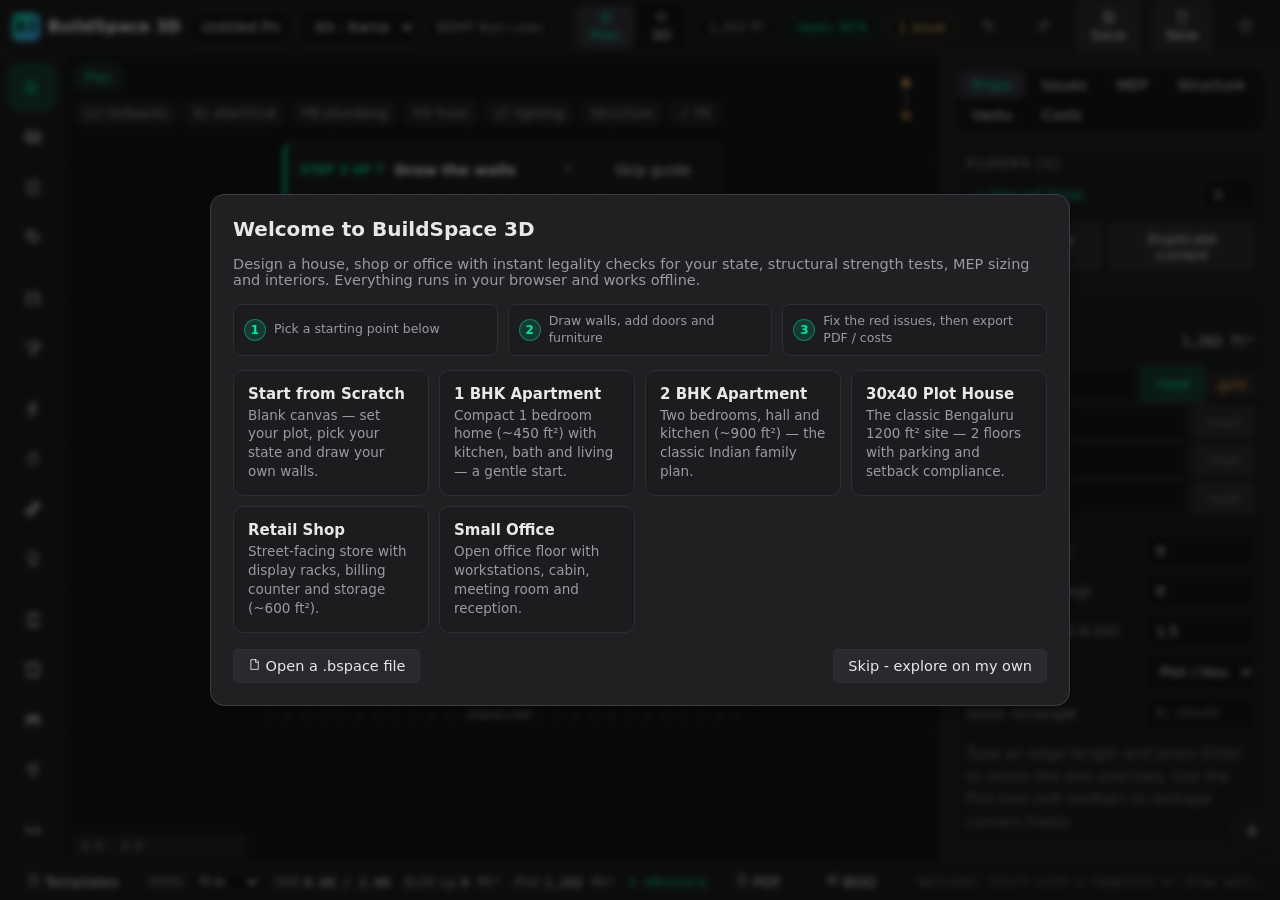
==== index.html @ 03e19fe8 "bathroom + stairs + lighting + exports" ====
<!doctype html>
<html lang="en">
  <head>
    <meta charset="UTF-8" />
    <meta
      http-equiv="Content-Security-Policy"
      content="default-src 'self'; script-src 'self'; style-src 'self' 'unsafe-inline'; img-src 'self' data: blob:; font-src 'self' data:; connect-src 'self' blob: data:; worker-src 'self' blob:; object-src 'none'; base-uri 'none'; form-action 'none'"
    />
    <meta name="viewport" content="width=device-width, initial-scale=1.0, maximum-scale=1.0, user-scalable=no" />
    <meta name="description" content="BuildSpace 3D - design homes, shops and offices with real-time Indian municipal compliance, MEP and interiors. 100% offline." />
    <meta name="referrer" content="no-referrer" />
    <meta name="color-scheme" content="dark" />
    <link rel="icon" type="image/svg+xml" href="./icon.svg" />
    <title>BuildSpace 3D — Indian Space Planner</title>
    <script type="module" crossorigin src="./assets/index-BClpsELa.js"></script>
    <link rel="modulepreload" crossorigin href="./assets/_commonjsHelpers-Cpj98o6Y.js">
    <link rel="modulepreload" crossorigin href="./assets/jspdf-D_50u9Lj.js">
    <link rel="modulepreload" crossorigin href="./assets/geolib-B4HvDXQ4.js">
    <link rel="modulepreload" crossorigin href="./assets/three-B9eLaj5N.js">
    <link rel="modulepreload" crossorigin href="./assets/xlsx-3SA47z_C.js">
    <link rel="stylesheet" crossorigin href="./assets/index-CQY9-BZ9.css">
  <link rel="manifest" href="./manifest.webmanifest"><script id="vite-plugin-pwa:register-sw" src="./registerSW.js"></script></head>
  <body>
    <div id="root"></div>
  </body>
</html>
---- assets/index-CQY9-BZ9.css ----
.how-strip{display:flex;gap:10px;margin-bottom:14px}.how-item{flex:1;display:flex;align-items:center;gap:8px;background:var(--bg-raised);border:1px solid var(--border);border-radius:8px;padding:8px 10px;font-size:12.5px;color:var(--text-dim);line-height:1.35}.how-item .n{width:22px;height:22px;flex-shrink:0;border-radius:50%;background:var(--accent-dim);color:var(--accent);border:1px solid rgba(0,229,160,.4);display:grid;place-items:center;font-weight:700;font-size:12px}.walkthrough{position:absolute;top:88px;left:50%;transform:translate(-50%);z-index:8;background:#1c1c1ef0;border:1px solid var(--border-strong);border-left:3px solid var(--accent);border-radius:10px;padding:10px 14px;max-width:min(560px,calc(100% - 220px));box-shadow:var(--shadow);-webkit-backdrop-filter:blur(3px);backdrop-filter:blur(3px)}.walkthrough .wt-head{display:flex;align-items:center;gap:10px}.walkthrough .wt-step{font-size:11.5px;color:var(--accent);font-weight:700;text-transform:uppercase;letter-spacing:.6px;white-space:nowrap}.walkthrough .wt-title{font-weight:600;font-size:14.5px;color:var(--text);flex:1}.walkthrough .wt-how{font-size:13px;color:var(--text-dim);line-height:1.5;margin-top:6px}.walkthrough .wt-actions{margin-top:8px;display:flex;gap:8px}.walkthrough .wt-actions button{font-size:13px;padding:5px 12px}.edge-table{display:flex;flex-direction:column;gap:4px;margin:6px 0;max-height:180px;overflow-y:auto}.edge-row{display:flex;align-items:center;gap:6px}.edge-idx{`n width: 30px;`n font-size: 12.5px;color:var(--text-faint);font-family:var(--mono)}.edge-row input{flex:1;min-width:0;font-family:var(--mono);font-size:13.5px}.mini{`n padding: 4px 9px;`n font-size: 12.5px;border-radius:4px;background:var(--bg-hover);border:1px solid var(--border);color:var(--text-faint)}.mini.on{background:var(--accent-dim);border-color:#00e5a066;color:var(--accent)}.gate-flag{font-size:13.5px;color:var(--orange);border:1px solid rgba(255,180,84,.4);padding:1px 6px;border-radius:4px}.hint-text{`n font-size: 13px;color:var(--text-faint);line-height:1.5;margin:6px 0 0}.guide-pct{color:var(--accent);font-size:13px;margin-left:6px}.guide-bar{height:5px;background:var(--bg-hover);border-radius:3px;overflow:hidden;margin-bottom:8px}.guide-fill{height:100%;background:linear-gradient(90deg,var(--accent),var(--blue));border-radius:3px;transition:width .3s}.storey-h{width:52px!important;font-family:var(--mono);font-size:13px}.empty-hint{position:absolute;top:50%;left:50%;transform:translate(-50%,-50%);text-align:center;z-index:10;color:var(--text-dim);display:flex;flex-direction:column;align-items:center;gap:8px;pointer-events:none;background:#141414b8;padding:22px 30px;border:1px solid var(--border);border-radius:12px;-webkit-backdrop-filter:blur(2px);backdrop-filter:blur(2px)}.empty-hint button{pointer-events:auto}.empty-hint .empty-actions{display:flex;gap:8px;pointer-events:auto}.empty-hint .dismiss{font-size:11.5px;color:var(--text-faint);border:none;background:transparent}.empty-hint .t1{font-weight:700;font-size:15px;color:var(--text)}.empty-hint .t2{font-size:12.5px;max-width:320px;line-height:1.5}.empty-hint button{margin-top:2px}.empty-hint svg{color:var(--text-faint)}.kbd{font-family:var(--mono);font-size:12.5px;background:var(--bg-hover);border:1px solid var(--border-strong);border-bottom-width:2px;border-radius:4px;padding:1px 6px;color:var(--text);white-space:nowrap}:root{--bg: #141414;--bg-raised: #1c1c1e;--bg-panel: #202023;--bg-hover: #2a2a2e;--bg-active: #323238;--border: #2e2e33;--border-strong: #3d3d44;--text: #e8e8ea;--text-dim: #9a9aa3;--text-faint: #6b6b74;--accent: #00e5a0;--accent-dim: rgba(0, 229, 160, .14);--blue: #4f9cf9;--orange: #ffb454;--red: #ff5c5c;--yellow: #ffd166;--purple: #b78cff;--radius: 10px;--radius-sm: 5px;--shadow: 0 4px 16px rgba(0, 0, 0, .4);--font: "Segoe UI", system-ui, -apple-system, sans-serif;--mono: "Cascadia Code", "Consolas", monospace}*{box-sizing:border-box}html,body,#root{height:100%;margin:0;overflow:hidden}body{background:var(--bg);color:var(--text);font-family:var(--font);font-size:15px;-webkit-font-smoothing:antialiased}::-webkit-scrollbar{width:9px;height:9px}::-webkit-scrollbar-thumb{background:var(--border-strong);border-radius:5px}::-webkit-scrollbar-track{background:transparent}button{font-family:var(--font);color:var(--text);background:var(--bg-hover);border:1px solid var(--border);border-radius:var(--radius-sm);padding:8px 14px;cursor:pointer;font-size:14.5px;transition:background .12s,border-color .12s}button:hover{background:var(--bg-active);border-color:var(--border-strong)}button.primary{background:var(--accent);border-color:var(--accent);color:#06281e;font-weight:600}button.primary:hover{filter:brightness(1.08)}button.active{background:var(--accent-dim);border-color:var(--accent);color:var(--accent)}button.ghost{background:transparent;border-color:transparent}button.ghost:hover{background:var(--bg-hover)}input,select{font-family:var(--font);font-size:14px;color:var(--text);background:var(--bg);border:1px solid var(--border);border-radius:var(--radius-sm);padding:7px 10px;outline:none;min-width:0}input:focus,select:focus{border-color:var(--accent)}.app{display:grid;grid-template-rows:54px 1fr 38px;grid-template-columns:minmax(0,1fr);height:100%}.mid{display:grid;grid-template-columns:64px 1fr auto;min-height:0}.viewport-wrap{position:relative;min-width:0;min-height:0;background:var(--bg)}.viewport-wrap canvas{display:block}.viewport-inner{position:absolute;top:0;right:0;bottom:0;left:0;outline:none}.viewport-inner canvas{display:block}.catalog-float{position:absolute;top:120px;left:12px;z-index:30;background:var(--bg-panel);border:1px solid var(--border-strong);border-radius:var(--radius);padding:10px;display:grid;grid-template-columns:repeat(3,1fr);gap:6px;box-shadow:var(--shadow);max-height:70%;overflow-y:auto;width:320px}.topbar{font-size:15px;display:flex;align-items:center;gap:10px;padding:0 12px;background:var(--bg-raised);border-bottom:1px solid var(--border);z-index:20}.logo{display:flex;align-items:center;gap:8px;font-weight:700;font-size:16px;letter-spacing:.2px;white-space:nowrap}.logo .dot{width:28px;height:28px;border-radius:7px;background:linear-gradient(135deg,var(--accent),var(--blue));display:grid;place-items:center;color:#04281d;font-size:15px;font-weight:800}.topbar .spacer{flex:1}.seg{display:flex;background:var(--bg);border:1px solid var(--border);border-radius:var(--radius);padding:2px;gap:2px}.seg button{border:none;background:transparent;padding:6px 14px;border-radius:7px}.seg button.active{background:var(--bg-active);color:var(--accent)}.chip{display:inline-flex;align-items:center;gap:5px;padding:3px 9px;border-radius:999px;font-size:13.5px;border:1px solid var(--border);background:var(--bg);color:var(--text-dim);white-space:nowrap}.chip.good{color:var(--accent);border-color:#00e5a059}.chip.warn{color:var(--yellow);border-color:#ffd16659}.chip.bad{color:var(--red);border-color:#ff5c5c66}.rail{display:flex;flex-direction:column;align-items:center;gap:6px;padding:10px 0;background:var(--bg-raised);border-right:1px solid var(--border);overflow-y:auto}.rail .group{display:flex;flex-direction:column;gap:4px;padding-bottom:8px;border-bottom:1px solid var(--border)}.rail .group:last-child{border-bottom:none}.toolbtn{width:46px;height:46px;display:grid;place-items:center;border-radius:var(--radius);font-size:19px;background:transparent;border:1px solid transparent;position:relative}.toolbtn:hover{background:var(--bg-hover)}.toolbtn.active{background:var(--accent-dim);border-color:#00e5a066}.toolbtn .tip{position:absolute;left:46px;top:50%;transform:translateY(-50%);background:var(--bg-panel);border:1px solid var(--border-strong);padding:4px 9px;border-radius:var(--radius-sm);font-size:13.5px;white-space:nowrap;opacity:0;pointer-events:none;transition:opacity .1s;z-index:50;box-shadow:var(--shadow)}.toolbtn:hover .tip{opacity:1}.panel{background:var(--bg-panel);border-left:1px solid var(--border);overflow-y:auto;padding:14px;display:flex;flex-direction:column;gap:12px;width:340px}.panel.closed{display:none}.panel h3{margin:0;font-size:13.5px;text-transform:uppercase;letter-spacing:.8px;color:var(--text-faint)}.card{background:var(--bg-raised);border:1px solid var(--border);border-radius:var(--radius);padding:10px;display:flex;flex-direction:column;gap:8px}.row{display:flex;align-items:center;gap:6px}.row label{flex:1;color:var(--text-dim);font-size:14px;min-width:0}.row input,.row select{width:110px}.row input.wide{width:100%}.kv{display:flex;justify-content:space-between;font-size:13.5px;padding:3px 0;border-bottom:1px dashed var(--border)}.kv:last-child{border-bottom:none}.kv .k{color:var(--text-dim)}.kv .v{font-family:var(--mono);font-size:13.5px}.violation{border-left:3px solid var(--red);background:#ff5c5c12;padding:8px 10px;border-radius:var(--radius-sm);font-size:12px;line-height:1.45}.violation.warn{border-left-color:var(--yellow);background:#ffd1660f}.violation .title{font-weight:600;margin-bottom:2px}.violation .hint{color:var(--text-dim);font-size:13px;margin-top:3px}.footer{display:flex;min-width:0;align-items:center;gap:14px;padding:0 12px;background:var(--bg-raised);border-top:1px solid var(--border);font-size:13.5px;color:var(--text-dim);white-space:nowrap;overflow:hidden}.footer .spacer{flex:1}.footer .fval{color:var(--text);font-family:var(--mono);font-size:13px}.modal-back{position:fixed;top:0;right:0;bottom:0;left:0;background:#0000008c;display:grid;place-items:center;z-index:100;-webkit-backdrop-filter:blur(3px);backdrop-filter:blur(3px)}.modal{background:var(--bg-panel);border:1px solid var(--border-strong);border-radius:14px;padding:22px;width:min(860px,92vw);max-height:86vh;overflow-y:auto;box-shadow:var(--shadow)}.modal h2{margin:0 0 4px;font-size:20px}.modal .sub{color:var(--text-dim);margin-bottom:16px;font-size:14.5px}.tpl-grid{display:grid;grid-template-columns:repeat(auto-fill,minmax(180px,1fr));gap:10px}.tpl{border:1px solid var(--border);border-radius:10px;padding:14px;cursor:pointer;background:var(--bg-raised);transition:border-color .12s,transform .08s}.tpl:hover{border-color:var(--accent);transform:translateY(-1px)}.tpl .icon{font-size:26px;margin-bottom:8px}.tpl .name{font-weight:600;margin-bottom:3px}.tpl .desc{color:var(--text-dim);font-size:13.5px;line-height:1.4}.vp-overlay{position:absolute;top:10px;left:10px;display:flex;gap:6px;z-index:5;flex-wrap:wrap}.vp-overlay .ol{background:var(--bg-panel);border:1px solid var(--border);border-radius:var(--radius);padding:4px 9px;font-size:13.5px;color:var(--text-dim);display:flex;align-items:center;gap:6px}.vp-overlay .ol.on{color:var(--accent);border-color:#00e5a066}.vp-hint{position:absolute;bottom:12px;left:50%;transform:translate(-50%);background:var(--bg-panel);border:1px solid var(--border-strong);padding:6px 14px;border-radius:999px;font-size:12px;color:var(--text-dim);z-index:5;pointer-events:none;box-shadow:var(--shadow)}.badge-count{background:var(--red);color:#fff;font-size:9.5px;min-width:15px;height:15px;border-radius:8px;display:inline-grid;place-items:center;padding:0 4px;font-weight:700}.cat-grid{display:grid;grid-template-columns:repeat(3,1fr);gap:6px}.cat-item{border:1px solid var(--border);border-radius:var(--radius-sm);padding:8px 4px;text-align:center;cursor:pointer;font-size:13px;color:var(--text-dim);background:var(--bg-raised)}.cat-item:hover{border-color:var(--accent);color:var(--text)}.cat-item.active{border-color:var(--accent);background:var(--accent-dim);color:var(--accent)}.cat-item .ic{font-size:17px;display:block;margin-bottom:3px}table.results{width:100%;border-collapse:collapse;font-size:13.5px}table.results th{text-align:left;color:var(--text-faint);font-weight:600;padding:4px 6px;border-bottom:1px solid var(--border)}table.results td{padding:5px 6px;border-bottom:1px solid var(--border)}table.results tr.ok td.verdict{color:var(--accent)}table.results tr.marginal td.verdict{color:var(--yellow)}table.results tr.fail td.verdict{color:var(--red)}.guide-step{display:flex;gap:9px;align-items:flex-start;font-size:14px;color:var(--text-dim);padding:4px 0}.guide-step .n{width:22px;height:22px;border-radius:50%;display:grid;place-items:center;font-size:13.5px;background:var(--bg-hover);border:1px solid var(--border);flex-shrink:0}.guide-step.done{color:var(--accent)}.guide-step.done .n{background:var(--accent-dim);border-color:var(--accent)}@media(max-width:480px){.footer{gap:4px;padding:0 8px}.footer .ghost{padding:4px 6px;font-size:12.5px}.footer>span:not(:has(select)),.footer .fval{display:none}}@media(max-width:1100px){.topbar .chip{display:none}.topbar input{width:110px!important}.topbar .logo span{display:none}.panel{position:fixed;right:0;top:54px;bottom:38px;width:min(340px,88vw);z-index:60;box-shadow:var(--shadow);border-left:1px solid var(--border-strong);display:none}.panel:not(.closed){display:flex}.footer{gap:8px}.footer .foot-optional,.footer .fval:last-of-type{display:none}.footer .ghost{padding:5px 9px}}.panel-toggle{display:grid;place-items:center;position:fixed;right:10px;bottom:50px;z-index:61;width:38px;height:38px;border-radius:50%;background:var(--bg-panel);color:var(--text);border:1px solid var(--border-strong);cursor:pointer;box-shadow:var(--shadow)}.panel-toggle:hover{border-color:var(--accent);color:var(--accent)}.footer{overflow:hidden}.footer select{font-size:13.5px}.footer .fval:last-of-type{overflow:hidden;text-overflow:ellipsis;max-width:40vw}.coord-badge{position:absolute;bottom:12px;left:12px;z-index:6;background:var(--bg-panel);border:1px solid var(--border-strong);border-radius:6px;padding:3px 9px;font-family:var(--mono);font-size:11.5px;color:var(--text-dim);pointer-events:none}
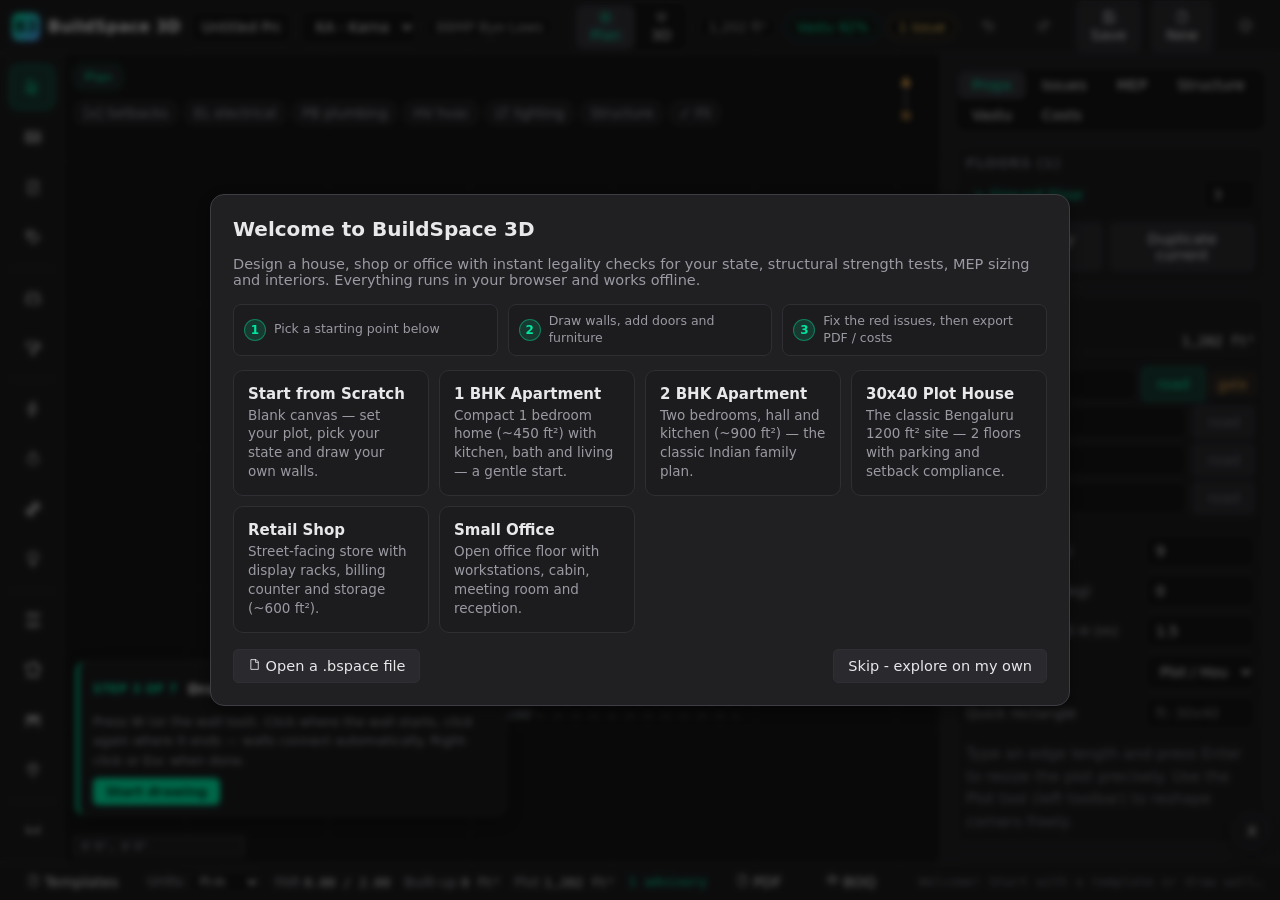
==== commit e525e735: "tagging columns walkthrough fixes" ====
--- a/index.html
+++ b/index.html
@@ -12,13 +12,13 @@
     <meta name="color-scheme" content="dark" />
     <link rel="icon" type="image/svg+xml" href="./icon.svg" />
     <title>BuildSpace 3D — Indian Space Planner</title>
-    <script type="module" crossorigin src="./assets/index-BClpsELa.js"></script>
+    <script type="module" crossorigin src="./assets/index-Cco6lRXh.js"></script>
     <link rel="modulepreload" crossorigin href="./assets/_commonjsHelpers-Cpj98o6Y.js">
     <link rel="modulepreload" crossorigin href="./assets/jspdf-D_50u9Lj.js">
     <link rel="modulepreload" crossorigin href="./assets/geolib-B4HvDXQ4.js">
     <link rel="modulepreload" crossorigin href="./assets/three-B9eLaj5N.js">
     <link rel="modulepreload" crossorigin href="./assets/xlsx-3SA47z_C.js">
-    <link rel="stylesheet" crossorigin href="./assets/index-CQY9-BZ9.css">
+    <link rel="stylesheet" crossorigin href="./assets/index-WE7HTq63.css">
   <link rel="manifest" href="./manifest.webmanifest"><script id="vite-plugin-pwa:register-sw" src="./registerSW.js"></script></head>
   <body>
     <div id="root"></div>
--- a/assets/index-WE7HTq63.css
+++ b/assets/index-WE7HTq63.css
@@ -0,0 +1 @@
+.walkthrough{position:absolute;bottom:46px;left:12px;transform:none;z-index:8;pointer-events:none;background:#1c1c1ef0;border:1px solid var(--border-strong);border-left:3px solid var(--accent);border-radius:10px;padding:10px 14px;max-width:min(430px,70%);box-shadow:var(--shadow);-webkit-backdrop-filter:blur(3px);backdrop-filter:blur(3px)}.walkthrough .wt-head{display:flex;align-items:center;gap:10px}.walkthrough .wt-step{font-size:11.5px;color:var(--accent);font-weight:700;text-transform:uppercase;letter-spacing:.6px;white-space:nowrap}.walkthrough .wt-title{font-weight:600;font-size:14.5px;color:var(--text);flex:1}.walkthrough .wt-how{font-size:13px;color:var(--text-dim);line-height:1.5;margin-top:6px}.walkthrough .wt-actions{margin-top:8px;display:flex;gap:8px}.walkthrough button,.walkthrough input{pointer-events:auto}.walkthrough .wt-actions button{font-size:13px;padding:5px 12px}.how-strip{display:flex;gap:10px;margin-bottom:14px}.how-item{flex:1;display:flex;align-items:center;gap:8px;background:var(--bg-raised);border:1px solid var(--border);border-radius:8px;padding:8px 10px;font-size:12.5px;color:var(--text-dim);line-height:1.35}.how-item .n{width:22px;height:22px;flex-shrink:0;border-radius:50%;background:var(--accent-dim);color:var(--accent);border:1px solid rgba(0,229,160,.4);display:grid;place-items:center;font-weight:700;font-size:12px}.edge-table{display:flex;flex-direction:column;gap:4px;margin:6px 0;max-height:180px;overflow-y:auto}.edge-row{display:flex;align-items:center;gap:6px}.edge-idx{`n width: 30px;`n font-size: 12.5px;color:var(--text-faint);font-family:var(--mono)}.edge-row input{flex:1;min-width:0;font-family:var(--mono);font-size:13.5px}.mini{`n padding: 4px 9px;`n font-size: 12.5px;border-radius:4px;background:var(--bg-hover);border:1px solid var(--border);color:var(--text-faint)}.mini.on{background:var(--accent-dim);border-color:#00e5a066;color:var(--accent)}.gate-flag{font-size:13.5px;color:var(--orange);border:1px solid rgba(255,180,84,.4);padding:1px 6px;border-radius:4px}.hint-text{`n font-size: 13px;color:var(--text-faint);line-height:1.5;margin:6px 0 0}.guide-pct{color:var(--accent);font-size:13px;margin-left:6px}.guide-bar{height:5px;background:var(--bg-hover);border-radius:3px;overflow:hidden;margin-bottom:8px}.guide-fill{height:100%;background:linear-gradient(90deg,var(--accent),var(--blue));border-radius:3px;transition:width .3s}.storey-h{width:52px!important;font-family:var(--mono);font-size:13px}.empty-hint{position:absolute;top:50%;left:50%;transform:translate(-50%,-50%);text-align:center;z-index:10;color:var(--text-dim);display:flex;flex-direction:column;align-items:center;gap:8px;pointer-events:none;background:#141414b8;padding:22px 30px;border:1px solid var(--border);border-radius:12px;-webkit-backdrop-filter:blur(2px);backdrop-filter:blur(2px)}.empty-hint button{pointer-events:auto}.empty-hint .empty-actions{display:flex;gap:8px;pointer-events:auto}.empty-hint .dismiss{font-size:11.5px;color:var(--text-faint);border:none;background:transparent}.empty-hint .t1{font-weight:700;font-size:15px;color:var(--text)}.empty-hint .t2{font-size:12.5px;max-width:320px;line-height:1.5}.empty-hint button{margin-top:2px}.empty-hint svg{color:var(--text-faint)}.kbd{font-family:var(--mono);font-size:12.5px;background:var(--bg-hover);border:1px solid var(--border-strong);border-bottom-width:2px;border-radius:4px;padding:1px 6px;color:var(--text);white-space:nowrap}:root{--bg: #141414;--bg-raised: #1c1c1e;--bg-panel: #202023;--bg-hover: #2a2a2e;--bg-active: #323238;--border: #2e2e33;--border-strong: #3d3d44;--text: #e8e8ea;--text-dim: #9a9aa3;--text-faint: #6b6b74;--accent: #00e5a0;--accent-dim: rgba(0, 229, 160, .14);--blue: #4f9cf9;--orange: #ffb454;--red: #ff5c5c;--yellow: #ffd166;--purple: #b78cff;--radius: 10px;--radius-sm: 5px;--shadow: 0 4px 16px rgba(0, 0, 0, .4);--font: "Segoe UI", system-ui, -apple-system, sans-serif;--mono: "Cascadia Code", "Consolas", monospace}*{box-sizing:border-box}html,body,#root{height:100%;margin:0;overflow:hidden}body{background:var(--bg);color:var(--text);font-family:var(--font);font-size:15px;-webkit-font-smoothing:antialiased}::-webkit-scrollbar{width:9px;height:9px}::-webkit-scrollbar-thumb{background:var(--border-strong);border-radius:5px}::-webkit-scrollbar-track{background:transparent}button{font-family:var(--font);color:var(--text);background:var(--bg-hover);border:1px solid var(--border);border-radius:var(--radius-sm);padding:8px 14px;cursor:pointer;font-size:14.5px;transition:background .12s,border-color .12s}button:hover{background:var(--bg-active);border-color:var(--border-strong)}button.primary{background:var(--accent);border-color:var(--accent);color:#06281e;font-weight:600}button.primary:hover{filter:brightness(1.08)}button.active{background:var(--accent-dim);border-color:var(--accent);color:var(--accent)}button.ghost{background:transparent;border-color:transparent}button.ghost:hover{background:var(--bg-hover)}input,select{font-family:var(--font);font-size:14px;color:var(--text);background:var(--bg);border:1px solid var(--border);border-radius:var(--radius-sm);padding:7px 10px;outline:none;min-width:0}input:focus,select:focus{border-color:var(--accent)}.app{display:grid;grid-template-rows:54px 1fr 38px;grid-template-columns:minmax(0,1fr);height:100%}.mid{display:grid;grid-template-columns:64px 1fr auto;min-height:0}.viewport-wrap{position:relative;min-width:0;min-height:0;background:var(--bg)}.viewport-wrap canvas{display:block}.viewport-inner{position:absolute;top:0;right:0;bottom:0;left:0;outline:none}.viewport-inner canvas{display:block}.catalog-float{position:absolute;top:120px;left:12px;z-index:30;background:var(--bg-panel);border:1px solid var(--border-strong);border-radius:var(--radius);padding:10px;display:grid;grid-template-columns:repeat(3,1fr);gap:6px;box-shadow:var(--shadow);max-height:70%;overflow-y:auto;width:320px}.topbar{font-size:15px;display:flex;align-items:center;gap:10px;padding:0 12px;background:var(--bg-raised);border-bottom:1px solid var(--border);z-index:20}.logo{display:flex;align-items:center;gap:8px;font-weight:700;font-size:16px;letter-spacing:.2px;white-space:nowrap}.logo .dot{width:28px;height:28px;border-radius:7px;background:linear-gradient(135deg,var(--accent),var(--blue));display:grid;place-items:center;color:#04281d;font-size:15px;font-weight:800}.topbar .spacer{flex:1}.seg{display:flex;background:var(--bg);border:1px solid var(--border);border-radius:var(--radius);padding:2px;gap:2px}.seg button{border:none;background:transparent;padding:6px 14px;border-radius:7px}.seg button.active{background:var(--bg-active);color:var(--accent)}.chip{display:inline-flex;align-items:center;gap:5px;padding:3px 9px;border-radius:999px;font-size:13.5px;border:1px solid var(--border);background:var(--bg);color:var(--text-dim);white-space:nowrap}.chip.good{color:var(--accent);border-color:#00e5a059}.chip.warn{color:var(--yellow);border-color:#ffd16659}.chip.bad{color:var(--red);border-color:#ff5c5c66}.rail{display:flex;flex-direction:column;align-items:center;gap:6px;padding:10px 0;background:var(--bg-raised);border-right:1px solid var(--border);overflow-y:auto}.rail .group{display:flex;flex-direction:column;gap:4px;padding-bottom:8px;border-bottom:1px solid var(--border)}.rail .group:last-child{border-bottom:none}.toolbtn{width:46px;height:46px;display:grid;place-items:center;border-radius:var(--radius);font-size:19px;background:transparent;border:1px solid transparent;position:relative}.toolbtn:hover{background:var(--bg-hover)}.toolbtn.active{background:var(--accent-dim);border-color:#00e5a066}.toolbtn .tip{position:absolute;left:46px;top:50%;transform:translateY(-50%);background:var(--bg-panel);border:1px solid var(--border-strong);padding:4px 9px;border-radius:var(--radius-sm);font-size:13.5px;white-space:nowrap;opacity:0;pointer-events:none;transition:opacity .1s;z-index:50;box-shadow:var(--shadow)}.toolbtn:hover .tip{opacity:1}.panel{background:var(--bg-panel);border-left:1px solid var(--border);overflow-y:auto;padding:14px;display:flex;flex-direction:column;gap:12px;width:340px}.panel.closed{display:none}.panel h3{margin:0;font-size:13.5px;text-transform:uppercase;letter-spacing:.8px;color:var(--text-faint)}.card{background:var(--bg-raised);border:1px solid var(--border);border-radius:var(--radius);padding:10px;display:flex;flex-direction:column;gap:8px}.row{display:flex;align-items:center;gap:6px}.row label{flex:1;color:var(--text-dim);font-size:14px;min-width:0}.row input,.row select{width:110px}.row input.wide{width:100%}.kv{display:flex;justify-content:space-between;font-size:13.5px;padding:3px 0;border-bottom:1px dashed var(--border)}.kv:last-child{border-bottom:none}.kv .k{color:var(--text-dim)}.kv .v{font-family:var(--mono);font-size:13.5px}.violation{border-left:3px solid var(--red);background:#ff5c5c12;padding:8px 10px;border-radius:var(--radius-sm);font-size:12px;line-height:1.45}.violation.warn{border-left-color:var(--yellow);background:#ffd1660f}.violation .title{font-weight:600;margin-bottom:2px}.violation .hint{color:var(--text-dim);font-size:13px;margin-top:3px}.footer{display:flex;min-width:0;align-items:center;gap:14px;padding:0 12px;background:var(--bg-raised);border-top:1px solid var(--border);font-size:13.5px;color:var(--text-dim);white-space:nowrap;overflow:hidden}.footer .spacer{flex:1}.footer .fval{color:var(--text);font-family:var(--mono);font-size:13px}.modal-back{position:fixed;top:0;right:0;bottom:0;left:0;background:#0000008c;display:grid;place-items:center;z-index:100;-webkit-backdrop-filter:blur(3px);backdrop-filter:blur(3px)}.modal{background:var(--bg-panel);border:1px solid var(--border-strong);border-radius:14px;padding:22px;width:min(860px,92vw);max-height:86vh;overflow-y:auto;box-shadow:var(--shadow)}.modal h2{margin:0 0 4px;font-size:20px}.modal .sub{color:var(--text-dim);margin-bottom:16px;font-size:14.5px}.tpl-grid{display:grid;grid-template-columns:repeat(auto-fill,minmax(180px,1fr));gap:10px}.tpl{border:1px solid var(--border);border-radius:10px;padding:14px;cursor:pointer;background:var(--bg-raised);transition:border-color .12s,transform .08s}.tpl:hover{border-color:var(--accent);transform:translateY(-1px)}.tpl .icon{font-size:26px;margin-bottom:8px}.tpl .name{font-weight:600;margin-bottom:3px}.tpl .desc{color:var(--text-dim);font-size:13.5px;line-height:1.4}.vp-overlay{position:absolute;top:10px;left:10px;display:flex;gap:6px;z-index:5;flex-wrap:wrap}.vp-overlay .ol{background:var(--bg-panel);border:1px solid var(--border);border-radius:var(--radius);padding:4px 9px;font-size:13.5px;color:var(--text-dim);display:flex;align-items:center;gap:6px}.vp-overlay .ol.on{color:var(--accent);border-color:#00e5a066}.vp-hint{position:absolute;bottom:12px;left:50%;transform:translate(-50%);background:var(--bg-panel);border:1px solid var(--border-strong);padding:6px 14px;border-radius:999px;font-size:12px;color:var(--text-dim);z-index:5;pointer-events:none;box-shadow:var(--shadow)}.badge-count{background:var(--red);color:#fff;font-size:9.5px;min-width:15px;height:15px;border-radius:8px;display:inline-grid;place-items:center;padding:0 4px;font-weight:700}.cat-grid{display:grid;grid-template-columns:repeat(3,1fr);gap:6px}.cat-item{border:1px solid var(--border);border-radius:var(--radius-sm);padding:8px 4px;text-align:center;cursor:pointer;font-size:13px;color:var(--text-dim);background:var(--bg-raised)}.cat-item:hover{border-color:var(--accent);color:var(--text)}.cat-item.active{border-color:var(--accent);background:var(--accent-dim);color:var(--accent)}.cat-item .ic{font-size:17px;display:block;margin-bottom:3px}table.results{width:100%;border-collapse:collapse;font-size:13.5px}table.results th{text-align:left;color:var(--text-faint);font-weight:600;padding:4px 6px;border-bottom:1px solid var(--border)}table.results td{padding:5px 6px;border-bottom:1px solid var(--border)}table.results tr.ok td.verdict{color:var(--accent)}table.results tr.marginal td.verdict{color:var(--yellow)}table.results tr.fail td.verdict{color:var(--red)}.guide-step{display:flex;gap:9px;align-items:flex-start;font-size:14px;color:var(--text-dim);padding:4px 0}.guide-step .n{width:22px;height:22px;border-radius:50%;display:grid;place-items:center;font-size:13.5px;background:var(--bg-hover);border:1px solid var(--border);flex-shrink:0}.guide-step.done{color:var(--accent)}.guide-step.done .n{background:var(--accent-dim);border-color:var(--accent)}@media(max-width:480px){.footer{gap:4px;padding:0 8px}.footer .ghost{padding:4px 6px;font-size:12.5px}.footer>span:not(:has(select)),.footer .fval{display:none}}@media(max-width:1100px){.topbar .chip{display:none}.topbar input{width:110px!important}.topbar .logo span{display:none}.panel{position:fixed;right:0;top:54px;bottom:38px;width:min(340px,88vw);z-index:60;box-shadow:var(--shadow);border-left:1px solid var(--border-strong);display:none}.panel:not(.closed){display:flex}.footer{gap:8px}.footer .foot-optional,.footer .fval:last-of-type{display:none}.footer .ghost{padding:5px 9px}}.panel-toggle{display:grid;place-items:center;position:fixed;right:10px;bottom:50px;z-index:61;width:38px;height:38px;border-radius:50%;background:var(--bg-panel);color:var(--text);border:1px solid var(--border-strong);cursor:pointer;box-shadow:var(--shadow)}.panel-toggle:hover{border-color:var(--accent);color:var(--accent)}.footer{overflow:hidden}.footer select{font-size:13.5px}.footer .fval:last-of-type{overflow:hidden;text-overflow:ellipsis;max-width:40vw}.coord-badge{position:absolute;bottom:12px;left:12px;z-index:6;background:var(--bg-panel);border:1px solid var(--border-strong);border-radius:6px;padding:3px 9px;font-family:var(--mono);font-size:11.5px;color:var(--text-dim);pointer-events:none}
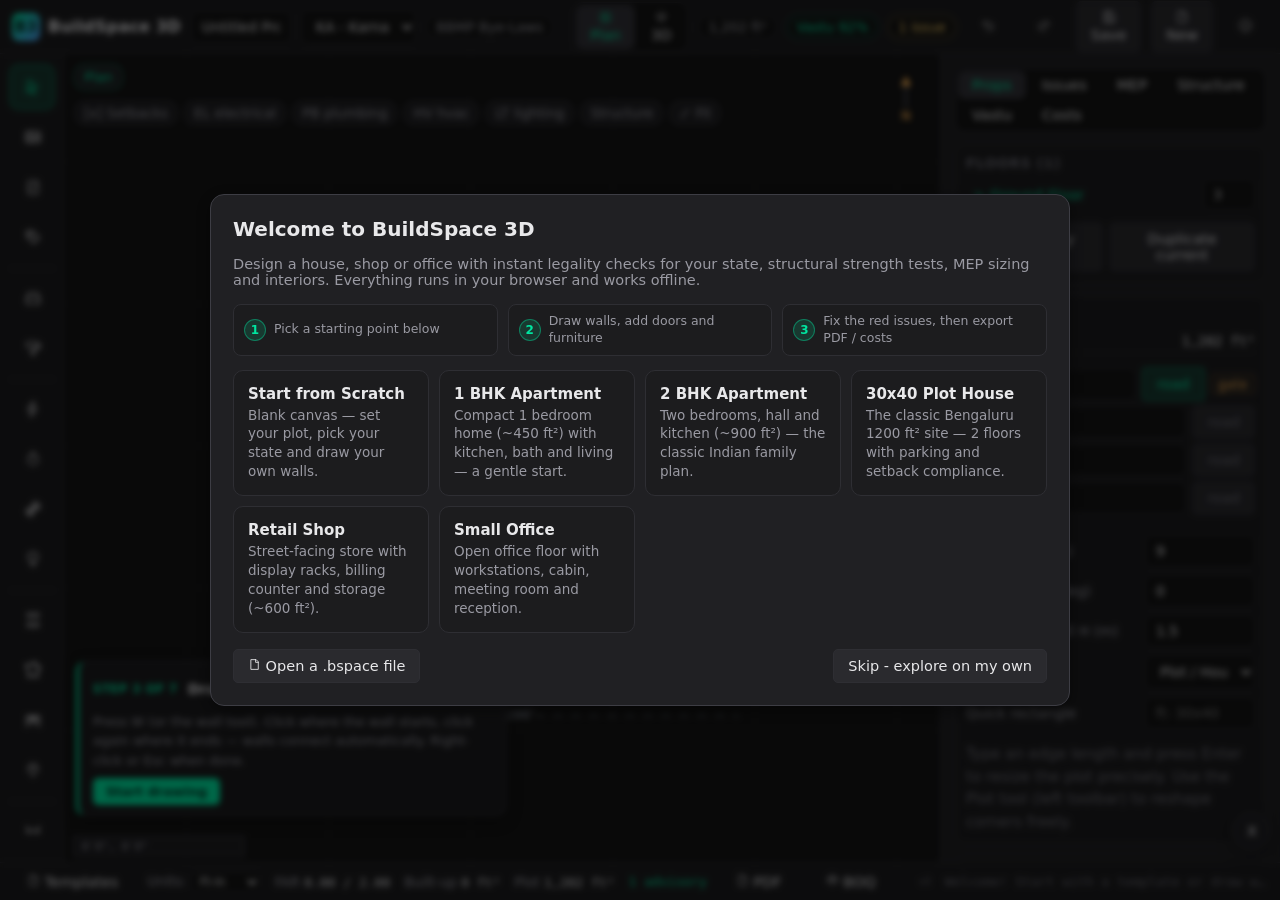
==== commit 65b2d615: "v3 - cache bust + cleanup outdated SW" ====
--- a/index.html
+++ b/index.html
@@ -12,14 +12,14 @@
     <meta name="color-scheme" content="dark" />
     <link rel="icon" type="image/svg+xml" href="./icon.svg" />
     <title>BuildSpace 3D — Indian Space Planner</title>
-    <script type="module" crossorigin src="./assets/index-Cco6lRXh.js"></script>
+    <script type="module" crossorigin src="./assets/index-Cb0tkci5.js"></script>
     <link rel="modulepreload" crossorigin href="./assets/_commonjsHelpers-Cpj98o6Y.js">
     <link rel="modulepreload" crossorigin href="./assets/jspdf-D_50u9Lj.js">
     <link rel="modulepreload" crossorigin href="./assets/geolib-B4HvDXQ4.js">
     <link rel="modulepreload" crossorigin href="./assets/three-B9eLaj5N.js">
     <link rel="modulepreload" crossorigin href="./assets/xlsx-3SA47z_C.js">
-    <link rel="stylesheet" crossorigin href="./assets/index-WE7HTq63.css">
-  <link rel="manifest" href="./manifest.webmanifest"><script id="vite-plugin-pwa:register-sw" src="./registerSW.js"></script></head>
+    <link rel="stylesheet" crossorigin href="./assets/index-wAKrK6X3.css">
+  <link rel="manifest" href="v3manifest.webmanifest"><script id="vite-plugin-pwa:register-sw" src="v3registerSW.js"></script></head>
   <body>
     <div id="root"></div> 
--- a/assets/index-wAKrK6X3.css
+++ b/assets/index-wAKrK6X3.css
@@ -0,0 +1 @@
+.walkthrough{position:absolute;bottom:46px;left:12px;transform:none;z-index:8;pointer-events:none;background:#1c1c1ef0;border:1px solid var(--border-strong);border-left:3px solid var(--accent);border-radius:10px;padding:10px 14px;max-width:min(430px,70%);box-shadow:var(--shadow);-webkit-backdrop-filter:blur(3px);backdrop-filter:blur(3px)}.walkthrough .wt-head{display:flex;align-items:center;gap:10px}.walkthrough .wt-step{font-size:11.5px;color:var(--accent);font-weight:700;text-transform:uppercase;letter-spacing:.6px;white-space:nowrap}.walkthrough .wt-title{font-weight:600;font-size:14.5px;color:var(--text);flex:1}.walkthrough .wt-how{font-size:13px;color:var(--text-dim);line-height:1.5;margin-top:6px}.walkthrough .wt-actions{margin-top:8px;display:flex;gap:8px}.walkthrough button,.walkthrough input{pointer-events:auto}.walkthrough .wt-actions button{font-size:13px;padding:5px 12px}.how-strip{display:flex;gap:10px;margin-bottom:14px}.how-item{flex:1;display:flex;align-items:center;gap:8px;background:var(--bg-raised);border:1px solid var(--border);border-radius:8px;padding:8px 10px;font-size:12.5px;color:var(--text-dim);line-height:1.35}.how-item .n{width:22px;height:22px;flex-shrink:0;border-radius:50%;background:var(--accent-dim);color:var(--accent);border:1px solid rgba(0,229,160,.4);display:grid;place-items:center;font-weight:700;font-size:12px}.edge-table{display:flex;flex-direction:column;gap:4px;margin:6px 0;max-height:180px;overflow-y:auto}.edge-row{display:flex;align-items:center;gap:6px}.edge-idx{`n width: 30px;`n font-size: 12.5px;color:var(--text-faint);font-family:var(--mono)}.edge-row input{flex:1;min-width:0;font-family:var(--mono);font-size:13.5px}.mini{`n padding: 4px 9px;`n font-size: 12.5px;border-radius:4px;background:var(--bg-hover);border:1px solid var(--border);color:var(--text-faint)}.mini.on{background:var(--accent-dim);border-color:#00e5a066;color:var(--accent)}.gate-flag{font-size:13.5px;color:var(--orange);border:1px solid rgba(255,180,84,.4);padding:1px 6px;border-radius:4px}.hint-text{`n font-size: 13px;color:var(--text-faint);line-height:1.5;margin:6px 0 0}.guide-pct{color:var(--accent);font-size:13px;margin-left:6px}.guide-bar{height:5px;background:var(--bg-hover);border-radius:3px;overflow:hidden;margin-bottom:8px}.guide-fill{height:100%;background:linear-gradient(90deg,var(--accent),var(--blue));border-radius:3px;transition:width .3s}.storey-h{width:52px!important;font-family:var(--mono);font-size:13px}.empty-hint{position:absolute;top:50%;left:50%;transform:translate(-50%,-50%);text-align:center;z-index:10;color:var(--text-dim);display:flex;flex-direction:column;align-items:center;gap:8px;pointer-events:none;background:#141414b8;padding:22px 30px;border:1px solid var(--border);border-radius:12px;-webkit-backdrop-filter:blur(2px);backdrop-filter:blur(2px)}.empty-hint button{pointer-events:auto}.empty-hint .empty-actions{display:flex;gap:8px;pointer-events:auto}.empty-hint .dismiss{font-size:11.5px;color:var(--text-faint);border:none;background:transparent}.empty-hint .t1{font-weight:700;font-size:15px;color:var(--text)}.empty-hint .t2{font-size:12.5px;max-width:320px;line-height:1.5}.empty-hint button{margin-top:2px}.empty-hint svg{color:var(--text-faint)}.kbd{font-family:var(--mono);font-size:12.5px;background:var(--bg-hover);border:1px solid var(--border-strong);border-bottom-width:2px;border-radius:4px;padding:1px 6px;color:var(--text);white-space:nowrap}:root{--bg: #141414;--bg-raised: #1c1c1e;--bg-panel: #202023;--bg-hover: #2a2a2e;--bg-active: #323238;--border: #2e2e33;--border-strong: #3d3d44;--text: #e8e8ea;--text-dim: #9a9aa3;--text-faint: #6b6b74;--accent: #00e5a0;--accent-dim: rgba(0, 229, 160, .14);--blue: #4f9cf9;--orange: #ffb454;--red: #ff5c5c;--yellow: #ffd166;--purple: #b78cff;--radius: 10px;--radius-sm: 5px;--shadow: 0 4px 16px rgba(0, 0, 0, .4);--font: "Segoe UI", system-ui, -apple-system, sans-serif;--mono: "Cascadia Code", "Consolas", monospace}*{box-sizing:border-box}html,body,#root{height:100%;margin:0;overflow:hidden}body{background:var(--bg);color:var(--text);font-family:var(--font);font-size:15px;-webkit-font-smoothing:antialiased}::-webkit-scrollbar{width:9px;height:9px}::-webkit-scrollbar-thumb{background:var(--border-strong);border-radius:5px}::-webkit-scrollbar-track{background:transparent}button{font-family:var(--font);color:var(--text);background:var(--bg-hover);border:1px solid var(--border);border-radius:var(--radius-sm);padding:8px 14px;cursor:pointer;font-size:14.5px;transition:background .12s,border-color .12s}button:hover{background:var(--bg-active);border-color:var(--border-strong)}button.primary{background:var(--accent);border-color:var(--accent);color:#06281e;font-weight:600}button.primary:hover{filter:brightness(1.08)}button.active{background:var(--accent-dim);border-color:var(--accent);color:var(--accent)}button.ghost{background:transparent;border-color:transparent}button.ghost:hover{background:var(--bg-hover)}input,select{font-family:var(--font);font-size:14px;color:var(--text);background:var(--bg);border:1px solid var(--border);border-radius:var(--radius-sm);padding:7px 10px;outline:none;min-width:0}input:focus,select:focus{border-color:var(--accent)}.app{display:grid;grid-template-rows:54px 1fr 38px;grid-template-columns:minmax(0,1fr);height:100%}.mid{display:grid;grid-template-columns:64px 1fr auto;min-height:0}.viewport-wrap{position:relative;min-width:0;min-height:0;background:var(--bg)}.viewport-wrap canvas{display:block}.viewport-inner{position:absolute;top:0;right:0;bottom:0;left:0;outline:none}.viewport-inner canvas{display:block}.catalog-float{position:absolute;top:120px;left:12px;z-index:30;background:var(--bg-panel);border:1px solid var(--border-strong);border-radius:var(--radius);padding:10px;display:grid;grid-template-columns:repeat(3,1fr);gap:6px;box-shadow:var(--shadow);max-height:70%;overflow-y:auto;width:320px}.topbar{font-size:15px;display:flex;align-items:center;gap:10px;padding:0 12px;background:var(--bg-raised);border-bottom:1px solid var(--border);z-index:20}.logo{display:flex;align-items:center;gap:8px;font-weight:700;font-size:16px;letter-spacing:.2px;white-space:nowrap}.logo .dot{width:28px;height:28px;border-radius:7px;background:linear-gradient(135deg,var(--accent),var(--blue));display:grid;place-items:center;color:#04281d;font-size:15px;font-weight:800}.topbar .spacer{flex:1}.seg{display:flex;background:var(--bg);border:1px solid var(--border);border-radius:var(--radius);padding:2px;gap:2px}.seg button{border:none;background:transparent;padding:6px 14px;border-radius:7px}.seg button.active{background:var(--bg-active);color:var(--accent)}.chip{display:inline-flex;align-items:center;gap:5px;padding:3px 9px;border-radius:999px;font-size:13.5px;border:1px solid var(--border);background:var(--bg);color:var(--text-dim);white-space:nowrap}.chip.good{color:var(--accent);border-color:#00e5a059}.chip.warn{color:var(--yellow);border-color:#ffd16659}.chip.bad{color:var(--red);border-color:#ff5c5c66}.rail{display:flex;flex-direction:column;align-items:center;gap:6px;padding:10px 0;background:var(--bg-raised);border-right:1px solid var(--border);overflow-y:auto}.rail .group{display:flex;flex-direction:column;gap:4px;padding-bottom:8px;border-bottom:1px solid var(--border)}.rail .group:last-child{border-bottom:none}.toolbtn{width:46px;height:46px;display:grid;place-items:center;border-radius:var(--radius);font-size:19px;background:transparent;border:1px solid transparent;position:relative}.toolbtn:hover{background:var(--bg-hover)}.toolbtn.active{background:var(--accent-dim);border-color:#00e5a066}.toolbtn .tip{position:absolute;left:46px;top:50%;transform:translateY(-50%);background:var(--bg-panel);border:1px solid var(--border-strong);padding:4px 9px;border-radius:var(--radius-sm);font-size:13.5px;white-space:nowrap;opacity:0;pointer-events:none;transition:opacity .1s;z-index:50;box-shadow:var(--shadow)}.toolbtn:hover .tip{opacity:1}.panel{background:var(--bg-panel);border-left:1px solid var(--border);overflow-y:auto;padding:14px;display:flex;flex-direction:column;gap:12px;width:340px}.panel.closed{display:none}.panel h3{margin:0;font-size:13.5px;text-transform:uppercase;letter-spacing:.8px;color:var(--text-faint)}.card{background:var(--bg-raised);border:1px solid var(--border);border-radius:var(--radius);padding:10px;display:flex;flex-direction:column;gap:8px}.row{display:flex;align-items:center;gap:6px}.row label{flex:1;color:var(--text-dim);font-size:14px;min-width:0}.row input,.row select{width:110px}.row input.wide{width:100%}.kv{display:flex;justify-content:space-between;font-size:13.5px;padding:3px 0;border-bottom:1px dashed var(--border)}.kv:last-child{border-bottom:none}.kv .k{color:var(--text-dim)}.kv .v{font-family:var(--mono);font-size:13.5px}.violation{border-left:3px solid var(--red);background:#ff5c5c12;padding:8px 10px;border-radius:var(--radius-sm);font-size:12px;line-height:1.45}.violation.warn{border-left-color:var(--yellow);background:#ffd1660f}.violation .title{font-weight:600;margin-bottom:2px}.violation .hint{color:var(--text-dim);font-size:13px;margin-top:3px}.footer{display:flex;min-width:0;align-items:center;gap:14px;padding:0 12px;background:var(--bg-raised);border-top:1px solid var(--border);font-size:13.5px;color:var(--text-dim);white-space:nowrap;overflow:hidden}.footer .spacer{flex:1}.footer .fval{color:var(--text);font-family:var(--mono);font-size:13px}.modal-back{position:fixed;top:0;right:0;bottom:0;left:0;background:#0000008c;display:grid;place-items:center;z-index:100;-webkit-backdrop-filter:blur(3px);backdrop-filter:blur(3px)}.modal{background:var(--bg-panel);border:1px solid var(--border-strong);border-radius:14px;padding:22px;width:min(860px,92vw);max-height:86vh;overflow-y:auto;box-shadow:var(--shadow)}.modal h2{margin:0 0 4px;font-size:20px}.modal .sub{color:var(--text-dim);margin-bottom:16px;font-size:14.5px}.tpl-grid{display:grid;grid-template-columns:repeat(auto-fill,minmax(180px,1fr));gap:10px}.tpl{border:1px solid var(--border);border-radius:10px;padding:14px;cursor:pointer;background:var(--bg-raised);transition:border-color .12s,transform .08s}.tpl:hover{border-color:var(--accent);transform:translateY(-1px)}.tpl .icon{font-size:26px;margin-bottom:8px}.tpl .name{font-weight:600;margin-bottom:3px}.tpl .desc{color:var(--text-dim);font-size:13.5px;line-height:1.4}.vp-overlay{position:absolute;top:10px;left:10px;display:flex;gap:6px;z-index:5;flex-wrap:wrap}.vp-overlay .ol{background:var(--bg-panel);border:1px solid var(--border);border-radius:var(--radius);padding:4px 9px;font-size:13.5px;color:var(--text-dim);display:flex;align-items:center;gap:6px}.vp-overlay .ol.on{color:var(--accent);border-color:#00e5a066}.vp-hint{position:absolute;bottom:12px;left:50%;transform:translate(-50%);background:var(--bg-panel);border:1px solid var(--border-strong);padding:6px 14px;border-radius:999px;font-size:12px;color:var(--text-dim);z-index:5;pointer-events:none;box-shadow:var(--shadow)}.badge-count{background:var(--red);color:#fff;font-size:9.5px;min-width:15px;height:15px;border-radius:8px;display:inline-grid;place-items:center;padding:0 4px;font-weight:700}.cat-grid{display:grid;grid-template-columns:repeat(3,1fr);gap:6px}.cat-item{border:1px solid var(--border);border-radius:var(--radius-sm);padding:8px 4px;text-align:center;cursor:pointer;font-size:13px;color:var(--text-dim);background:var(--bg-raised)}.cat-item:hover{border-color:var(--accent);color:var(--text)}.cat-item.active{border-color:var(--accent);background:var(--accent-dim);color:var(--accent)}.cat-item .ic{font-size:17px;display:block;margin-bottom:3px}table.results{width:100%;border-collapse:collapse;font-size:13.5px}table.results th{text-align:left;color:var(--text-faint);font-weight:600;padding:4px 6px;border-bottom:1px solid var(--border)}table.results td{padding:5px 6px;border-bottom:1px solid var(--border)}table.results tr.ok td.verdict{color:var(--accent)}table.results tr.marginal td.verdict{color:var(--yellow)}table.results tr.fail td.verdict{color:var(--red)}.guide-step{display:flex;gap:9px;align-items:flex-start;font-size:14px;color:var(--text-dim);padding:4px 0}.guide-step .n{width:22px;height:22px;border-radius:50%;display:grid;place-items:center;font-size:13.5px;background:var(--bg-hover);border:1px solid var(--border);flex-shrink:0}.guide-step.done{color:var(--accent)}.guide-step.done .n{background:var(--accent-dim);border-color:var(--accent)}@media(max-width:480px){.footer{gap:4px;padding:0 8px}.footer .ghost{padding:4px 6px;font-size:12.5px}.footer>span:not(:has(select)),.footer .fval{display:none}}@media(max-width:1100px){.topbar .chip{display:none}.topbar input{width:110px!important}.topbar .logo span{display:none}.panel{position:fixed;right:0;top:54px;bottom:38px;width:min(340px,88vw);z-index:60;box-shadow:var(--shadow);border-left:1px solid var(--border-strong);display:none}.panel:not(.closed){display:flex}.footer{gap:8px}.footer .foot-optional,.footer .fval:last-of-type{display:none}.footer .ghost{padding:5px 9px}}.panel-toggle{display:grid;place-items:center;position:fixed;right:10px;bottom:50px;z-index:61;width:38px;height:38px;border-radius:50%;background:var(--bg-panel);color:var(--text);border:1px solid var(--border-strong);cursor:pointer;box-shadow:var(--shadow)}.panel-toggle:hover{border-color:var(--accent);color:var(--accent)}.footer{overflow:hidden}.footer select{font-size:13.5px}.footer .fval:last-of-type{overflow:hidden;text-overflow:ellipsis;max-width:40vw}.coord-badge{position:absolute;bottom:12px;left:12px;z-index:6;background:var(--bg-panel);border:1px solid var(--border-strong);border-radius:6px;padding:3px 9px;font-family:var(--mono);font-size:11.5px;color:var(--text-dim);pointer-events:none}.view3d-controls{position:absolute;top:46px;right:12px;z-index:6;display:flex;gap:4px;flex-wrap:wrap;max-width:280px}.view3d-controls button{font-size:11.5px;padding:4px 9px;background:var(--bg-panel);border:1px solid var(--border-strong);color:var(--text-dim);display:flex;align-items:center;gap:4px}.view3d-controls button:hover{border-color:var(--accent);color:var(--accent)}.view3d-hint{position:absolute;bottom:12px;right:12px;z-index:6;font-size:11px;color:var(--text-faint);background:#202023d9;border:1px solid var(--border);border-radius:6px;padding:3px 9px;pointer-events:none}
